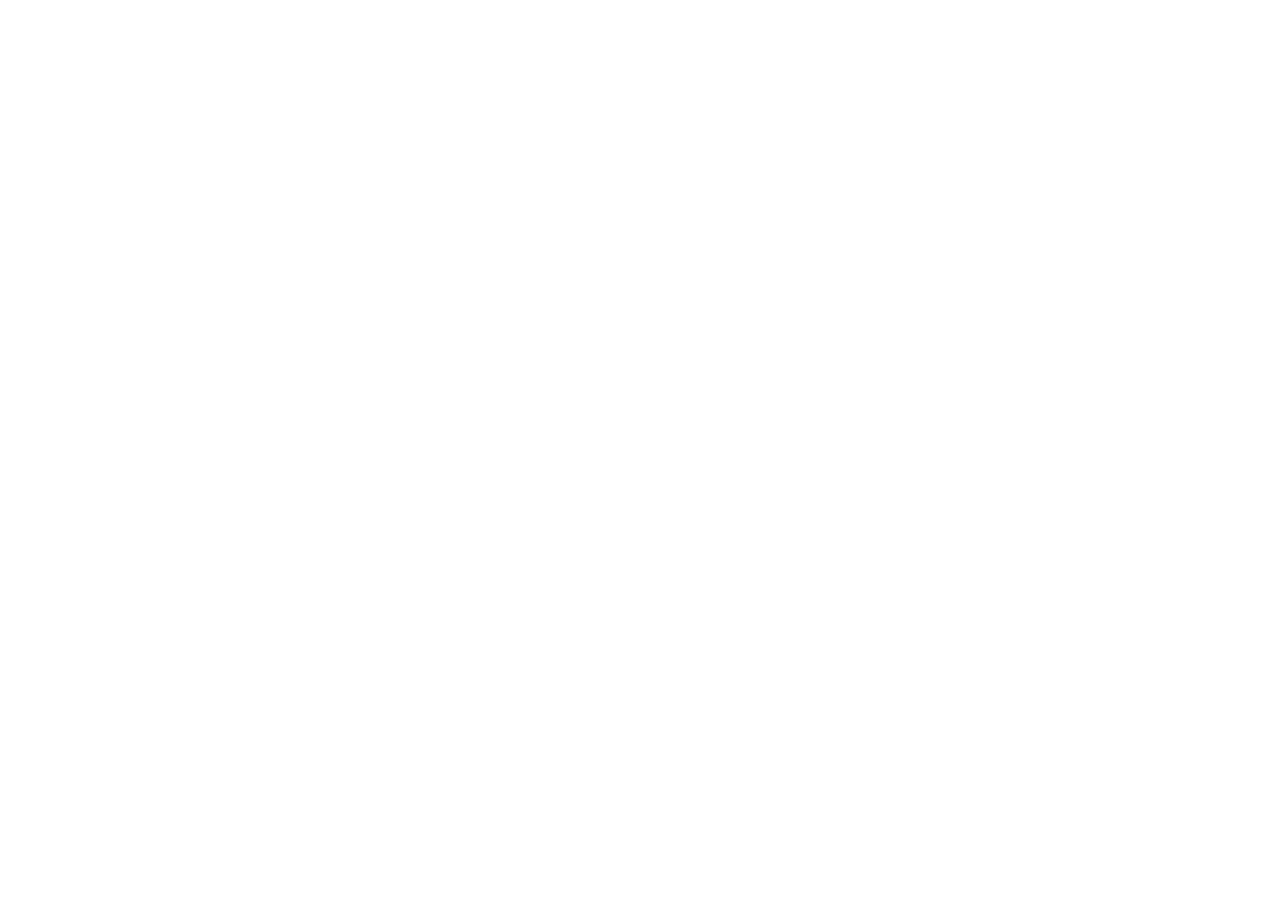
==== index.html @ 07c0c016 "inicio do projeto" ====
<!DOCTYPE html>
<html lang="pt-br">
<head>
    <meta charset="UTF-8">
    <meta http-equiv="X-UA-Compatible" content="IE=edge">
    <meta name="viewport" content="width=device-width, initial-scale=1.0">
    <link rel="stylesheet" href="style.css">
    <title>Iframe</title>
</head>
<body>
    
</body>
</html>
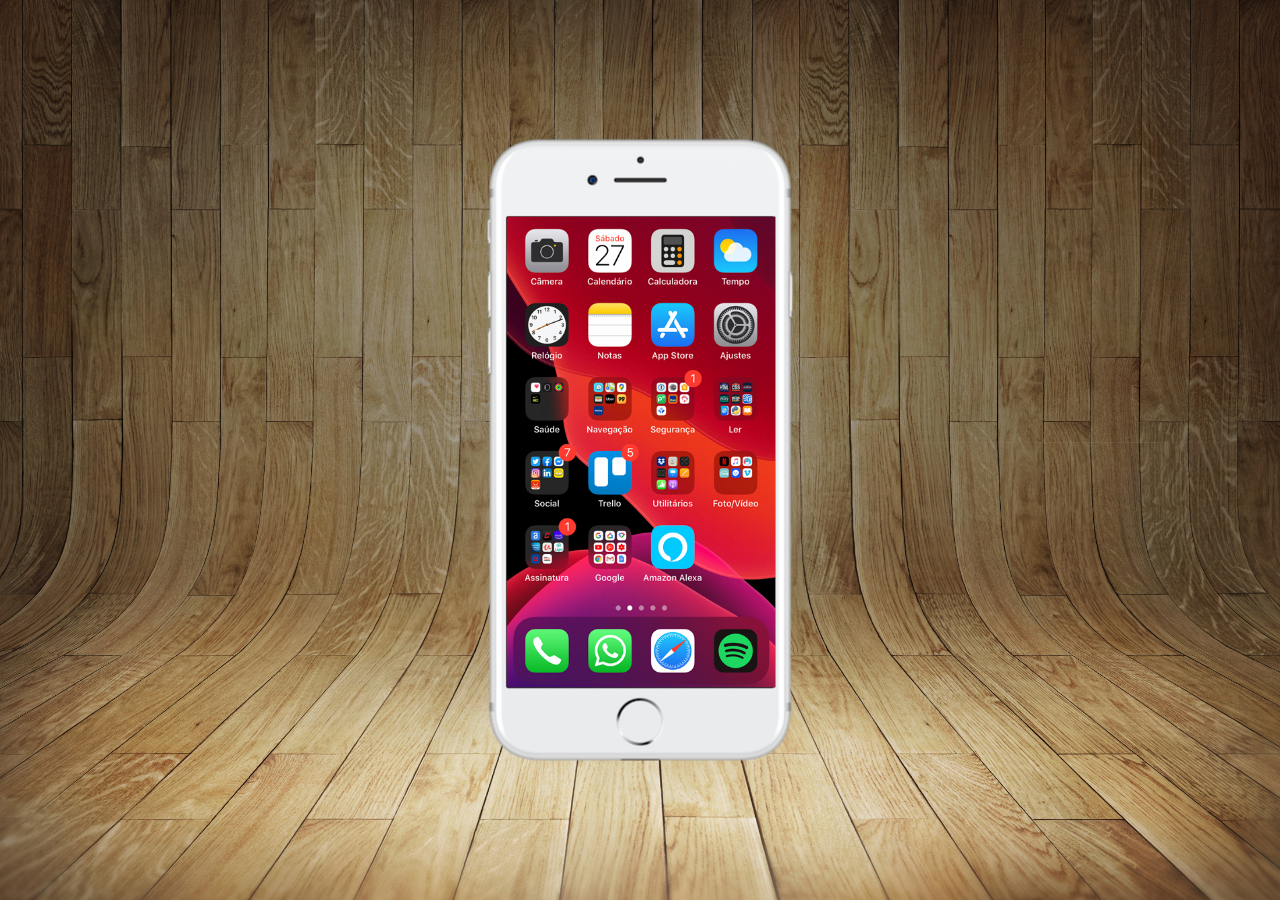
==== commit 167aa9e1: "criação e conclusão do arquivo home" ====
--- a/index.html
+++ b/index.html
@@ -5,9 +5,17 @@
     <meta http-equiv="X-UA-Compatible" content="IE=edge">
     <meta name="viewport" content="width=device-width, initial-scale=1.0">
     <link rel="stylesheet" href="style.css">
+    <link rel="short icon" href="favicon.ico" type="image/x-icon">
     <title>Iframe</title>
 </head>
 <body>
-    
+    <main>
+        <section id="telefone">
+            <iframe src="home.html" name="tela" id="tela" frameborder="0"></iframe>
+        </section>
+        <section id="redes-sociais">
+
+        </section>
+    </main>
 </body>
 </html>--- a/style.css
+++ b/style.css
@@ -0,0 +1,42 @@
+@charset "UTF-8";
+
+* {
+    margin: 0;
+    padding: 0;
+}
+
+html, body {
+    height: 100vh;
+    width: 100vw;
+    background-color: black;
+}
+
+body {
+    background: url(imagens/fundo-madeira.jpg) no-repeat top center;
+    background-size: cover;
+    background-attachment: fixed;
+}
+
+main {
+    position: relative;
+    height: 100vh;
+}
+
+section#telefone {
+    position: absolute;
+    top: 50%;
+    left: 50%;
+    transform: translate(-50%, -50%);
+
+    height: 627px;
+    width: 311px;
+    background: url(imagens/frame-iphone.png) no-repeat;
+}
+
+iframe#tela {
+    position: relative;
+    top: 80px;
+    left: 22px;
+    width: 269px;
+    height: 471px;
+}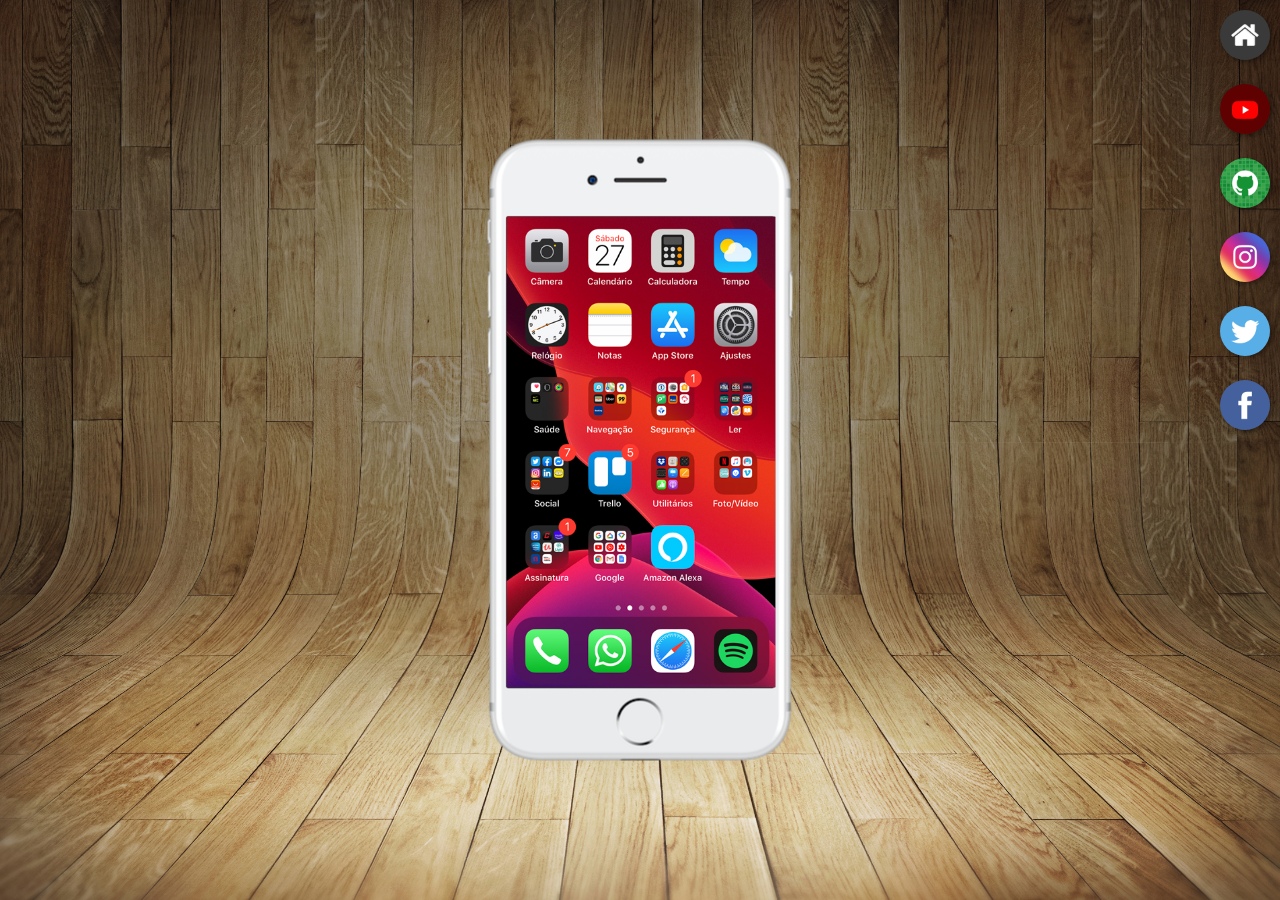
==== commit e4f818b2: "adição de ancoras e estilos para os botões" ====
--- a/index.html
+++ b/index.html
@@ -11,10 +11,16 @@
 <body>
     <main>
         <section id="telefone">
-            <iframe src="home.html" name="tela" id="tela" frameborder="0"></iframe>
+            <iframe src="home.html" name="tela" id="tela" frameborder="0">Seu navegador não é compatível com isso.</iframe>
+            
         </section>
         <section id="redes-sociais">
-
+            <a href="#" target="tela"><img src="imagens/logo-home.jpg" alt="Home"></a><br>
+            <a href="#" target="tela"><img src="imagens/logo-youtube.jpg" alt="Youtube"></a><br>
+            <a href="#" target="tela"><img src="imagens/logo-github.jpg" alt="GitHub"></a><br>
+            <a href="#" target="tela"><img src="imagens/logo-instagram.jpg" alt="Instagram"></a><br>
+            <a href="#" target="tela"><img src="imagens/logo-twitter.jpg" alt="Twitter"></a><br>
+            <a href="#" target="tela"><img src="imagens/logo-facebook.jpg" alt="Facebook"></a>
         </section>
     </main>
 </body>
--- a/style.css
+++ b/style.css
@@ -39,4 +39,24 @@
     left: 22px;
     width: 269px;
     height: 471px;
-}+}
+
+section#redes-sociais {
+    text-align: right;
+}
+
+section#redes-sociais img {
+    width: 50px;
+    margin: 10px;
+    border-radius: 50%;
+    box-shadow: 2px 2px 5px rgba(0, 0, 0, 0.402);
+    box-sizing: border-box;
+}
+
+section#redes-sociais img:hover {
+    border: 2px solid rgba(255, 255, 255, 0.649);
+    transform: translate(-3px, -3px);
+    box-shadow: 5px 5px 10px rgba(0, 0, 0, 0.624);
+    transition: transform .3s;
+}
+
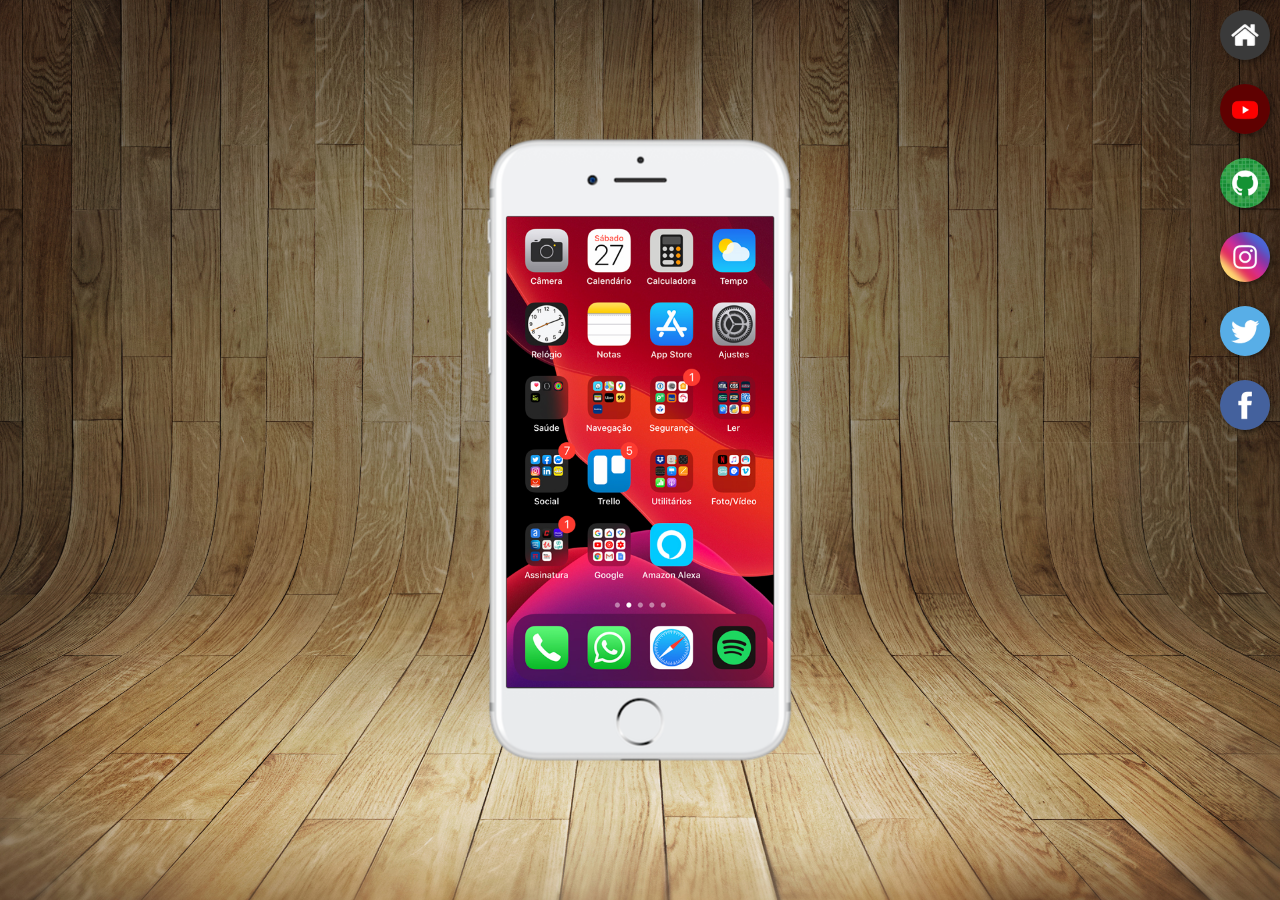
==== commit f6864561: "adição dos arquivos das redes sociais" ====
--- a/index.html
+++ b/index.html
@@ -15,12 +15,12 @@
             
         </section>
         <section id="redes-sociais">
-            <a href="#" target="tela"><img src="imagens/logo-home.jpg" alt="Home"></a><br>
-            <a href="#" target="tela"><img src="imagens/logo-youtube.jpg" alt="Youtube"></a><br>
-            <a href="#" target="tela"><img src="imagens/logo-github.jpg" alt="GitHub"></a><br>
-            <a href="#" target="tela"><img src="imagens/logo-instagram.jpg" alt="Instagram"></a><br>
-            <a href="#" target="tela"><img src="imagens/logo-twitter.jpg" alt="Twitter"></a><br>
-            <a href="#" target="tela"><img src="imagens/logo-facebook.jpg" alt="Facebook"></a>
+            <a href="home.html" target="tela"><img src="imagens/logo-home.jpg" alt="Home"></a><br>
+            <a href="youtube.html" target="tela"><img src="imagens/logo-youtube.jpg" alt="Youtube"></a><br>
+            <a href="github.html" target="tela"><img src="imagens/logo-github.jpg" alt="GitHub"></a><br>
+            <a href="instagram.html" target="tela"><img src="imagens/logo-instagram.jpg" alt="Instagram"></a><br>
+            <a href="twitter.html" target="tela"><img src="imagens/logo-twitter.jpg" alt="Twitter"></a><br>
+            <a href="facebook.html" target="tela"><img src="imagens/logo-facebook.jpg" alt="Facebook"></a>
         </section>
     </main>
 </body>
--- a/style.css
+++ b/style.css
@@ -37,7 +37,7 @@
     position: relative;
     top: 80px;
     left: 22px;
-    width: 269px;
+    width: 267px;
     height: 471px;
 }
 
